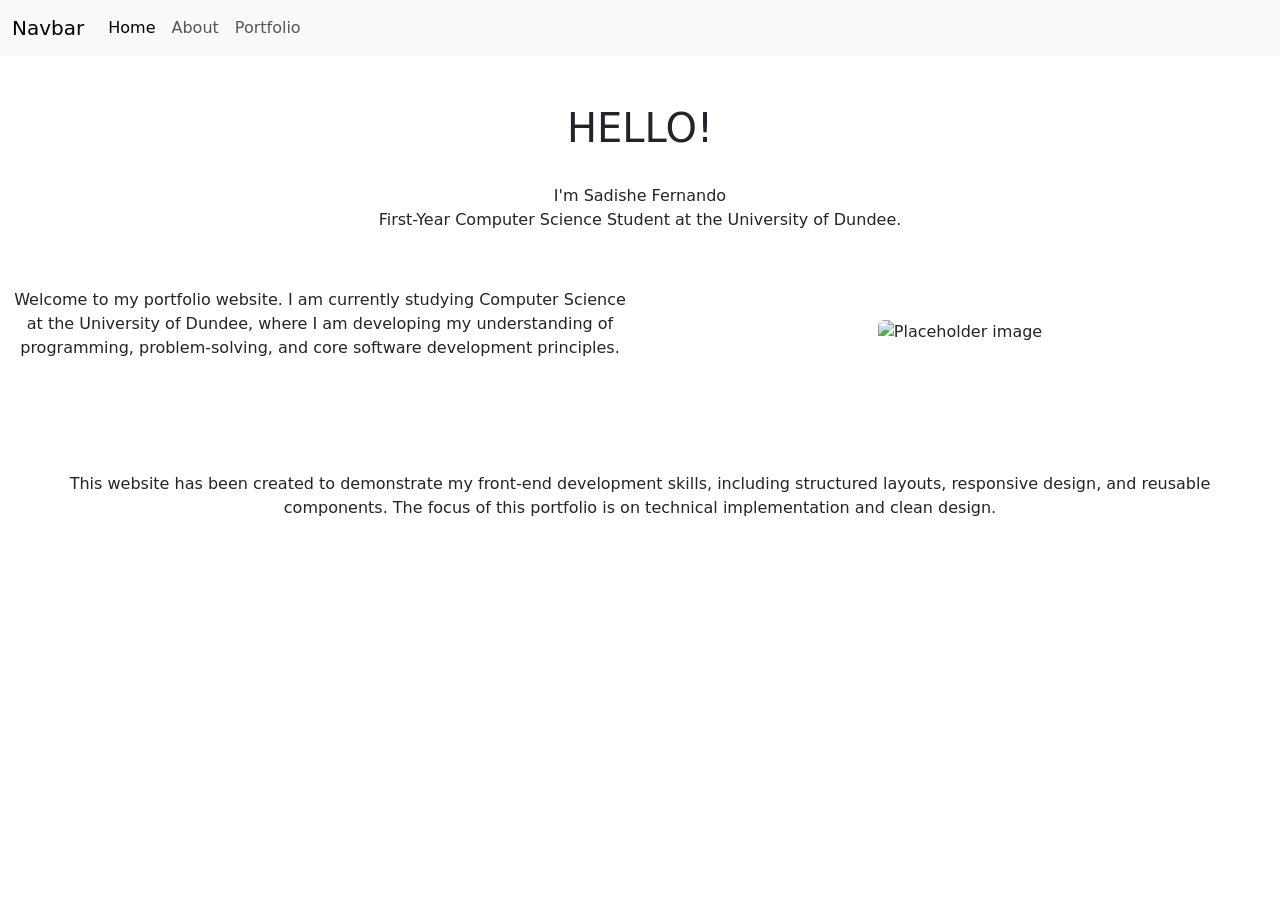
==== index.html @ 92574977 "update launch configuration to open index.html and enhance index.html structure and content" ====
<!DOCTYPE html>
<html lang="en">
<head>
  <meta charset="UTF-8">
  <meta name="viewport" content="width=device-width, initial-scale=1.0">
  <link rel="stylesheet" href="style.css">
  <link href="https://cdn.jsdelivr.net/npm/bootstrap@5.3.8/dist/css/bootstrap.min.css" rel="stylesheet" integrity="sha384-sRIl4kxILFvY47J16cr9ZwB07vP4J8+LH7qKQnuqkuIAvNWLzeN8tE5YBujZqJLB" crossorigin="anonymous">
  <title>Document</title>

</head>
<body>

<nav class="navbar navbar-expand-lg bg-body-tertiary">
  <div class="container-fluid">
    <a class="navbar-brand" href="#">Navbar</a>
    <button class="navbar-toggler" type="button" data-bs-toggle="collapse" data-bs-target="#navbarNavAltMarkup" aria-controls="navbarNavAltMarkup" aria-expanded="false" aria-label="Toggle navigation">
      <span class="navbar-toggler-icon"></span>
    </button>
    <div class="collapse navbar-collapse" id="navbarNavAltMarkup">
      <div class="navbar-nav">
        <a class="nav-link active" aria-current="page" href="#">Home</a>
        <a class="nav-link" href="#">About</a>
        <a class="nav-link" href="#">Portfolio</a>
      </div>
    </div>
  </div>
</nav>



<div class="container text-center mt-5">
  <div class="row align-items-end">
    <div class="col">
      <h1 class="text-center mb-4">HELLO!</h1>
    </div>
  </div>
</div>



<div class="container-fluid text-center">
  <div class="row">
    <div class="col-12 my-2">
      <p1>I'm Sadishe Fernando</p1><br><p2>First-Year Computer Science Student at the University of Dundee.</p2>
    </div>

<div class="container">
  <div class="row align-items-center my-5">

    <div class="col-md-6">
      <p>
        Welcome to my portfolio website. I am currently studying Computer Science at the University of Dundee, where I am developing my understanding of programming, problem-solving, and core software development principles.
      </p>
    </div>

    <div class="col-md-6 text-center">
      <img src="https://picsum.photos/400" class="img-fluid rounded" alt="Placeholder image">
    </div>

  </div>
</div>

<div class="container-fluid">
  <div class="row">
    <div class="col text-center p-5">
      <p1>This website has been created to demonstrate my front-end development skills, including structured layouts, responsive design, and reusable components. The focus of this portfolio is on technical implementation and clean design.</p1>
    </div>
  </div>
</div>




</body>
</html>
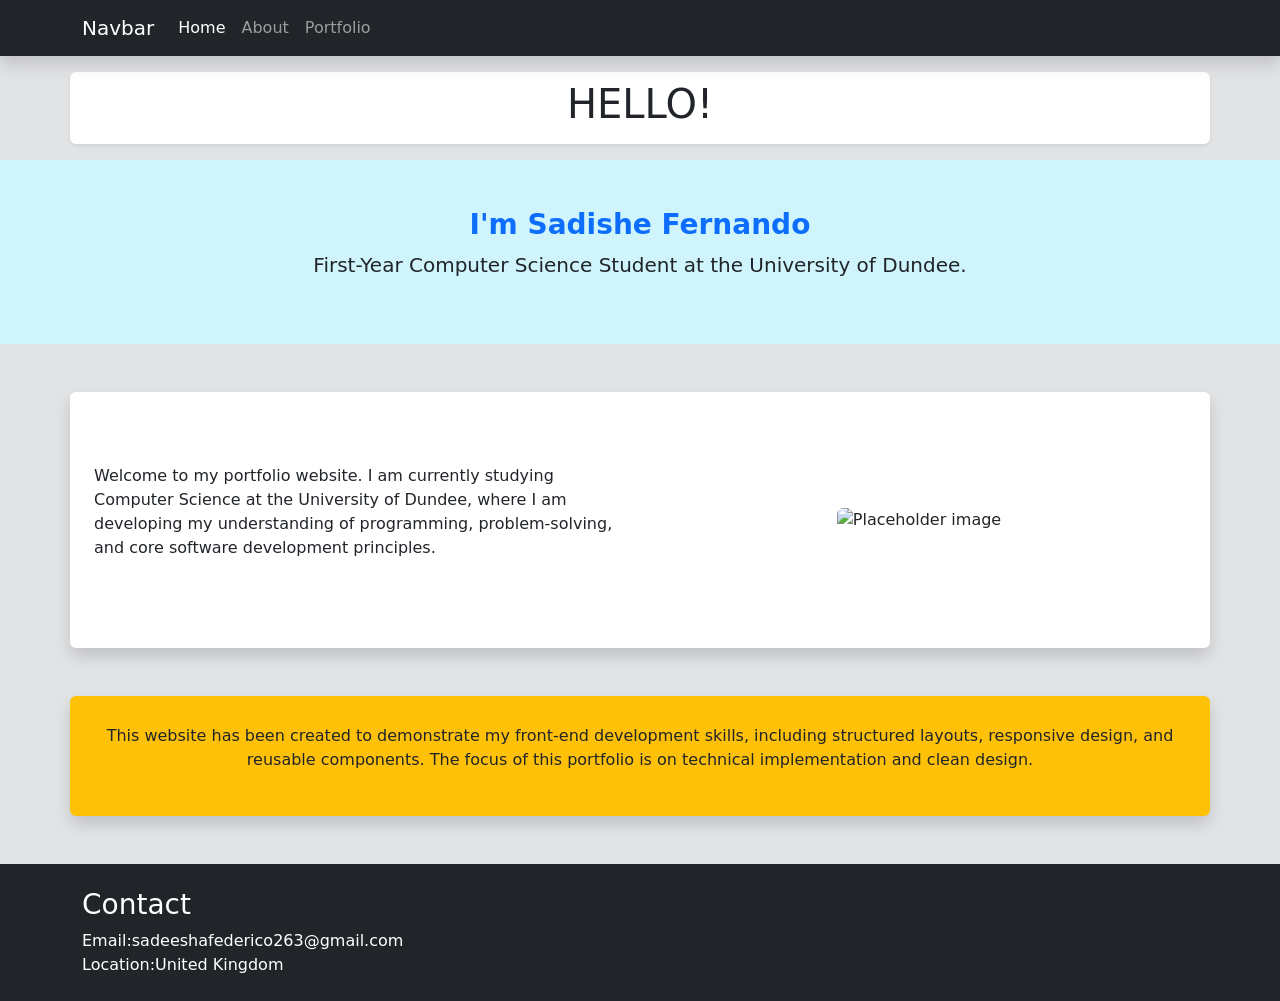
==== commit fda5ab0d: "refactor index.html structure and add about.html with initial content" ====
--- a/index.html
+++ b/index.html
@@ -5,46 +5,47 @@
   <meta name="viewport" content="width=device-width, initial-scale=1.0">
   <link rel="stylesheet" href="style.css">
   <link href="https://cdn.jsdelivr.net/npm/bootstrap@5.3.8/dist/css/bootstrap.min.css" rel="stylesheet" integrity="sha384-sRIl4kxILFvY47J16cr9ZwB07vP4J8+LH7qKQnuqkuIAvNWLzeN8tE5YBujZqJLB" crossorigin="anonymous">
-  <title>Document</title>
+  <title>Home</title>
 
 </head>
-<body>
+<body class="bg-secondary-subtle">
 
-<nav class="navbar navbar-expand-lg bg-body-tertiary">
-  <div class="container-fluid">
-    <a class="navbar-brand" href="#">Navbar</a>
+
+<div class="card text-center border-0">
+    <nav class="navbar navbar-expand-lg navbar-dark bg-dark shadow">
+  <div class="container">
+    <a class="navbar-brand" href="index.html">Navbar</a>
     <button class="navbar-toggler" type="button" data-bs-toggle="collapse" data-bs-target="#navbarNavAltMarkup" aria-controls="navbarNavAltMarkup" aria-expanded="false" aria-label="Toggle navigation">
       <span class="navbar-toggler-icon"></span>
     </button>
     <div class="collapse navbar-collapse" id="navbarNavAltMarkup">
       <div class="navbar-nav">
-        <a class="nav-link active" aria-current="page" href="#">Home</a>
-        <a class="nav-link" href="#">About</a>
+        <a class="nav-link active" aria-current="page" href="index.html">Home</a>
+        <a class="nav-link" href="about.html">About</a>
         <a class="nav-link" href="#">Portfolio</a>
       </div>
     </div>
   </div>
 </nav>
 
-
-
-<div class="container text-center mt-5">
+  </div>
+  <div class="card-body">
+    <div class="container text-center mt-3 bg-white p-2 rounded shadow-sm">
   <div class="row align-items-end">
     <div class="col">
-      <h1 class="text-center mb-4">HELLO!</h1>
+      <h1 class="text-center">HELLO!</h1>
     </div>
   </div>
 </div>
 
 
+<div class="container-fluid text-center mt-3 bg-info-subtle py-5  shadow-xl">
+  <h3 class="text-primary fw-bold">I'm Sadishe Fernando</h3>
+  <p class="lead text-dark">First-Year Computer Science Student at the University of Dundee.</p>
+</div>
 
-<div class="container-fluid text-center">
-  <div class="row">
-    <div class="col-12 my-2">
-      <p1>I'm Sadishe Fernando</p1><br><p2>First-Year Computer Science Student at the University of Dundee.</p2>
-    </div>
 
-<div class="container">
+<div class="container my-5 bg-white p-4 rounded shadow">
   <div class="row align-items-center my-5">
 
     <div class="col-md-6">
@@ -60,14 +61,25 @@
   </div>
 </div>
 
-<div class="container-fluid">
-  <div class="row">
-    <div class="col text-center p-5">
-      <p1>This website has been created to demonstrate my front-end development skills, including structured layouts, responsive design, and reusable components. The focus of this portfolio is on technical implementation and clean design.</p1>
+<div class="container my-5">
+  <div class="row bg-warning text-dark rounded p-4 shadow">
+    <div class="col text-center p-1">
+      <p>This website has been created to demonstrate my front-end development skills, including structured layouts, responsive design, and reusable components. The focus of this portfolio is on technical implementation and clean design.</p>
     </div>
   </div>
 </div>
 
+  </div>
+  <div class="card-footer bg-dark text-white py-4">
+    <div class="container">
+  <div class="row">
+    <div class="col-12 text-start"><h3>Contact</h3></div>
+    <div class="col-12 text-start"><p1>Email:sadeeshafederico263@gmail.com</p1></div>
+    <div class="col-12 text-start"><p1>Location:United Kingdom</p1></div>
+  </div>
+</div>
+  </div>
+</div>
 
 
 
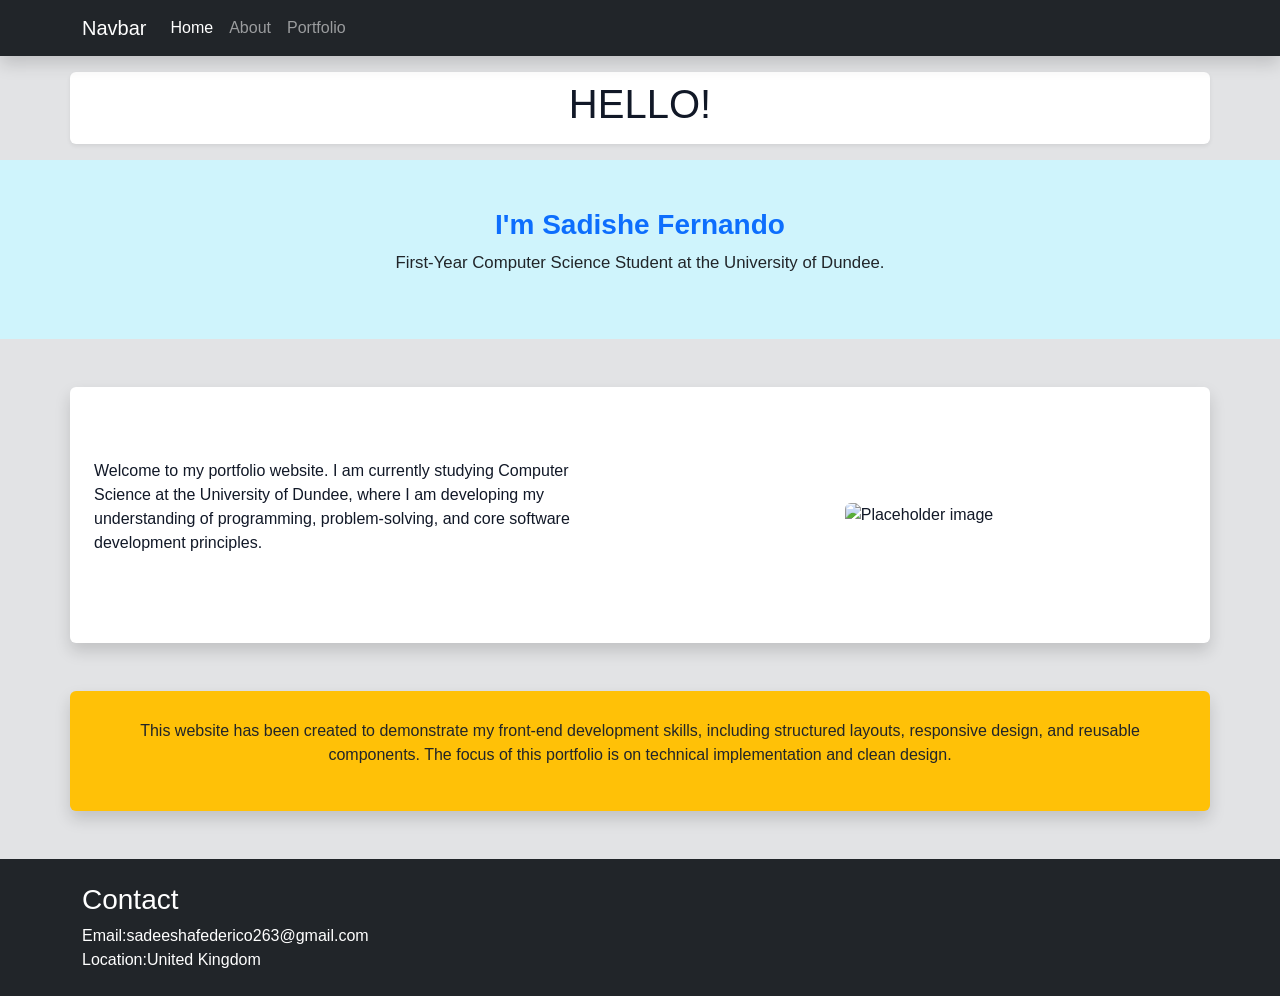
==== commit 0f175d37: "Refactor HTML structure and enhance CSS for consistent styling across pages" ====
--- a/index.html
+++ b/index.html
@@ -3,15 +3,14 @@
 <head>
   <meta charset="UTF-8">
   <meta name="viewport" content="width=device-width, initial-scale=1.0">
+  <link href="https://cdn.jsdelivr.net/npm/bootstrap@5.3.8/dist/css/bootstrap.min.css" rel="stylesheet" integrity="sha384-sRIl4kxILFvY47J16cr9ZwB07vP4J8+LH7qKQnuqkuIAvNWLzeN8tE5YBujZqJLB" crossorigin="anonymous">
   <link rel="stylesheet" href="style.css">
-  <link href="https://cdn.jsdelivr.net/npm/bootstrap@5.3.8/dist/css/bootstrap.min.css" rel="stylesheet" integrity="sha384-sRIl4kxILFvY47J16cr9ZwB07vP4J8+LH7qKQnuqkuIAvNWLzeN8tE5YBujZqJLB" crossorigin="anonymous">
   <title>Home</title>
 
 </head>
-<body class="bg-secondary-subtle">
+<body class="d-flex flex-column min-vh-100 bg-secondary-subtle page-home">
 
 
-<div class="card text-center border-0">
     <nav class="navbar navbar-expand-lg navbar-dark bg-dark shadow">
   <div class="container">
     <a class="navbar-brand" href="index.html">Navbar</a>
@@ -22,13 +21,13 @@
       <div class="navbar-nav">
         <a class="nav-link active" aria-current="page" href="index.html">Home</a>
         <a class="nav-link" href="about.html">About</a>
-        <a class="nav-link" href="#">Portfolio</a>
+        <a class="nav-link" href="portfolio.html">Portfolio</a>
       </div>
     </div>
   </div>
 </nav>
 
-  </div>
+<main class="flex-fill">
   <div class="card-body">
     <div class="container text-center mt-3 bg-white p-2 rounded shadow-sm">
   <div class="row align-items-end">
@@ -67,10 +66,10 @@
       <p>This website has been created to demonstrate my front-end development skills, including structured layouts, responsive design, and reusable components. The focus of this portfolio is on technical implementation and clean design.</p>
     </div>
   </div>
-</div>
+</main>
 
-  </div>
-  <div class="card-footer bg-dark text-white py-4">
+  
+  <footer class="card-footer bg-dark text-white py-4">
     <div class="container">
   <div class="row">
     <div class="col-12 text-start"><h3>Contact</h3></div>
@@ -78,10 +77,11 @@
     <div class="col-12 text-start"><p1>Location:United Kingdom</p1></div>
   </div>
 </div>
-  </div>
-</div>
+  </footer>
 
 
+
+ <script src="https://cdn.jsdelivr.net/npm/bootstrap@5.3.8/dist/js/bootstrap.bundle.min.js" integrity="sha384-FKyoEForCGlyvwx9Hj09JcYn3nv7wiPVlz7YYwJrWVcXK/BmnVDxM+D2scQbITxI" crossorigin="anonymous"></script>
 
 </body>
 </html>
--- a/style.css
+++ b/style.css
@@ -0,0 +1,42 @@
+/* Basic site stylesheet for three pages - use classes, not inline styles */
+:root{
+	--home-bg: #1d85e0 !important; /* aliceblue */
+	--about-bg: #63c915 !important; /* light green */
+	--portfolio-bg: #fff7ed !important; /* light peach */
+	--muted: #6b7280 !important;
+	--accent: #0b3a66 !important;
+}
+
+/* Reset / base */
+*{box-sizing:border-box}
+body{margin:0;font-family:-apple-system,BlinkMacSystemFont,"Segoe UI",Roboto,Arial,Helvetica,sans-serif;color:#111827;background:#fff}
+
+/* Page backgrounds (target body classes added in each HTML file) */
+body.page-home{background-color:var(--home-bg)}
+body.page-about{background-color:var(--about-bg)}
+body.page-portfolio{background-color:var(--portfolio-bg)}
+
+/* Layout helpers */
+.site-main{padding:1rem 0}
+.page-section{padding:2rem 0}
+
+/* Hero / intro */
+.hero{padding:2rem 0;text-align:center}
+.hero .title{font-size:1.8rem;color:var(--accent);margin:0 0 .5rem}
+.hero .subtitle{color:var(--muted);margin:0}
+
+/* Card utility (instead of repeating inline/bootstrap utilities) */
+.card-custom{background:#fff;padding:1rem;border-radius:.5rem;box-shadow:0 6px 18px rgba(16,24,40,.06)}
+
+/* Reusable image class to replace inline styles */
+.cover-img{height:200px;object-fit:cover;width:100%;display:block}
+
+/* Simple typography tweaks */
+.lead{color:var(--muted);font-size:1.05rem}
+
+/* Small responsive tweak */
+@media (min-width:768px){
+	.hero .title{font-size:2.4rem}
+}
+
+
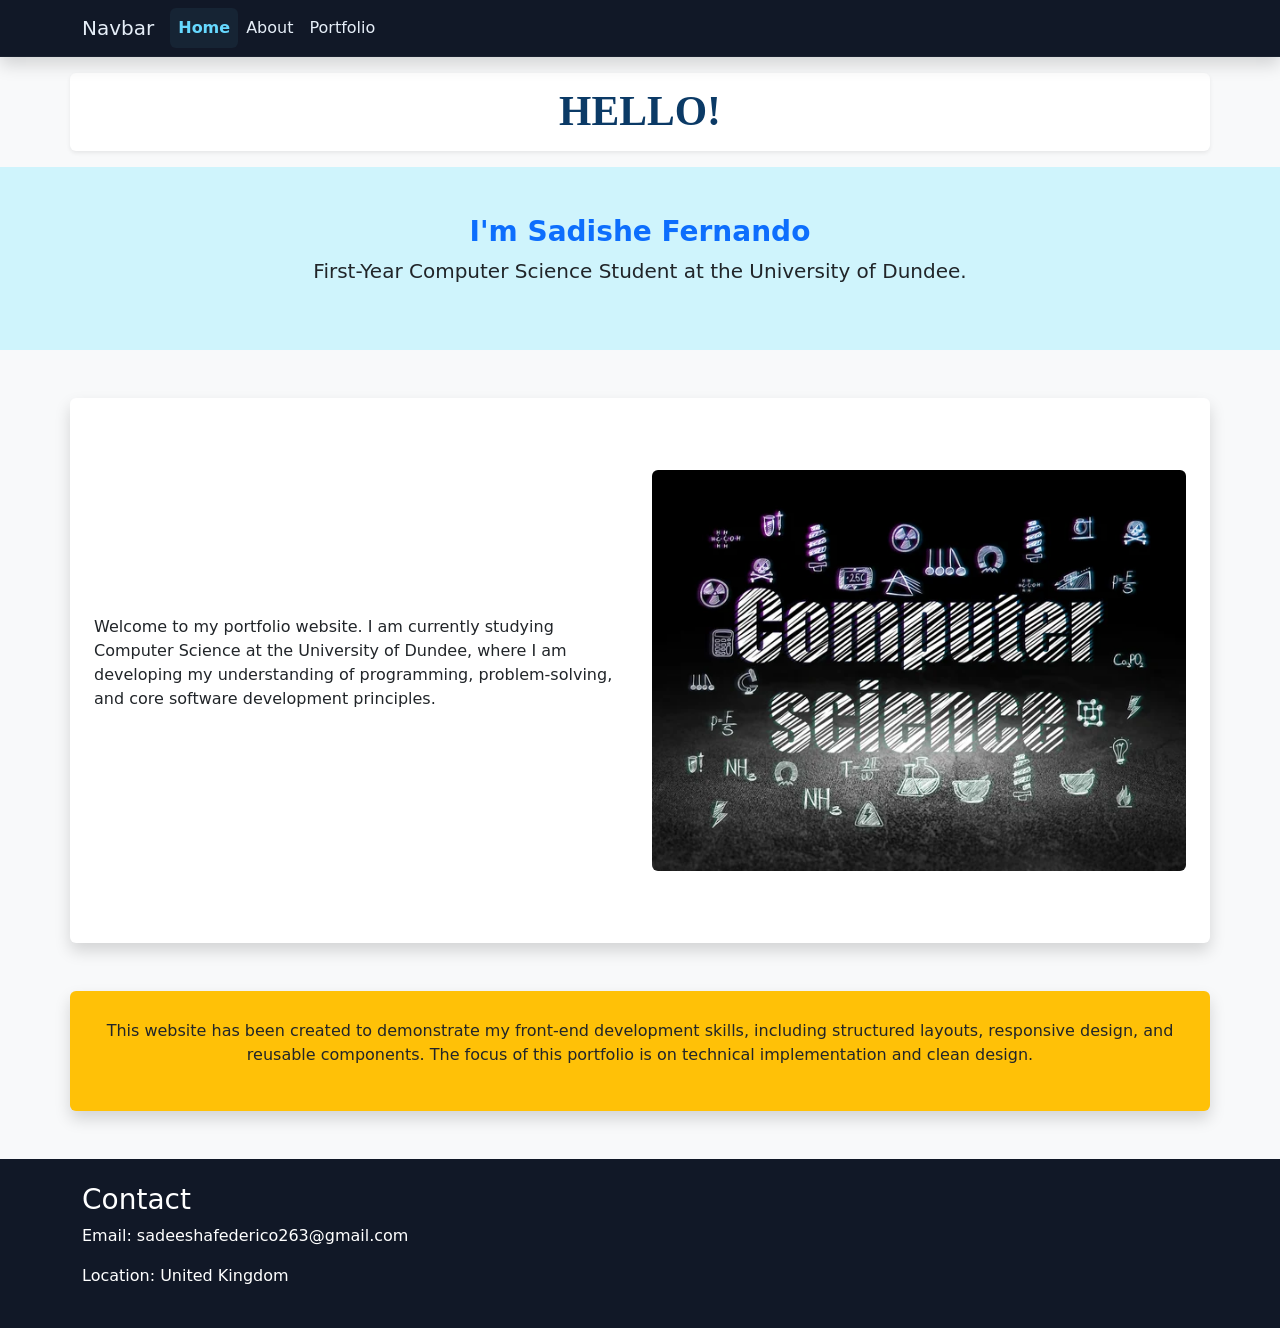
==== commit 17201f94: "chore: clean up code structure and remove unused code blocks" ====
--- a/index.html
+++ b/index.html
@@ -8,10 +8,11 @@
   <title>Home</title>
 
 </head>
-<body class="d-flex flex-column min-vh-100 bg-secondary-subtle page-home">
+<body class="d-flex flex-column min-vh-100 page-home site-bg">
 
 
-    <nav class="navbar navbar-expand-lg navbar-dark bg-dark shadow">
+  <header class="site-header">
+  <nav class="navbar navbar-expand-lg navbar-dark bg-dark shadow site-navbar">
   <div class="container">
     <a class="navbar-brand" href="index.html">Navbar</a>
     <button class="navbar-toggler" type="button" data-bs-toggle="collapse" data-bs-target="#navbarNavAltMarkup" aria-controls="navbarNavAltMarkup" aria-expanded="false" aria-label="Toggle navigation">
@@ -25,7 +26,8 @@
       </div>
     </div>
   </div>
-</nav>
+  </nav>
+  </header>
 
 <main class="flex-fill">
   <div class="card-body">
@@ -54,7 +56,7 @@
     </div>
 
     <div class="col-md-6 text-center">
-      <img src="https://picsum.photos/400" class="img-fluid rounded" alt="Placeholder image">
+      <img src="cs.jpg" class="img-fluid rounded" alt="Placeholder image">
     </div>
 
   </div>
@@ -69,12 +71,12 @@
 </main>
 
   
-  <footer class="card-footer bg-dark text-white py-4">
+  <footer class="card-footer bg-dark text-white py-4 site-footer">
     <div class="container">
   <div class="row">
     <div class="col-12 text-start"><h3>Contact</h3></div>
-    <div class="col-12 text-start"><p1>Email:sadeeshafederico263@gmail.com</p1></div>
-    <div class="col-12 text-start"><p1>Location:United Kingdom</p1></div>
+  <div class="col-12 text-start"><p>Email: sadeeshafederico263@gmail.com</p></div>
+  <div class="col-12 text-start"><p>Location: United Kingdom</p></div>
   </div>
 </div>
   </footer>
--- a/style.css
+++ b/style.css
@@ -1,42 +1,52 @@
-/* Basic site stylesheet for three pages - use classes, not inline styles */
-:root{
-	--home-bg: #1d85e0 !important; /* aliceblue */
-	--about-bg: #63c915 !important; /* light green */
-	--portfolio-bg: #fff7ed !important; /* light peach */
-	--muted: #6b7280 !important;
-	--accent: #0b3a66 !important;
+
+/* Just a single background colour for the whole site */
+body{
+	margin:0;
+	background-color:#F8F9FA;
 }
 
-/* Reset / base */
-*{box-sizing:border-box}
-body{margin:0;font-family:-apple-system,BlinkMacSystemFont,"Segoe UI",Roboto,Arial,Helvetica,sans-serif;color:#111827;background:#fff}
+/* Load a friendly display font for headings */
+@import url('https://fonts.googleapis.com/css2?family=Roboto+Slab:wght@100..900&display=swap');
 
-/* Page backgrounds (target body classes added in each HTML file) */
-body.page-home{background-color:var(--home-bg)}
-body.page-about{background-color:var(--about-bg)}
-body.page-portfolio{background-color:var(--portfolio-bg)}
+/* Heading styles */
+h1{
+	font-family: "Roboto Slab", serif;
+	font-weight: 700;
+	color: #0b3a66;
+	margin: .5rem 0;
+	line-height: 1.1;
+	font-size: 2rem;
+}
+@media(min-width:768px){
+	h1{ font-size:2.6rem; }
+}
 
-/* Layout helpers */
-.site-main{padding:1rem 0}
-.page-section{padding:2rem 0}
+/* Navbar styling */
+.navbar{ background-color:#111827 !important; border-bottom:1px solid rgba(255,255,255,0.04); }
+.navbar .navbar-brand, .navbar .nav-link{ color:#e6eef8 !important; }
+.navbar .nav-link:hover, .navbar .nav-link:focus{ color:#9fe8ff !important; }
 
-/* Hero / intro */
-.hero{padding:2rem 0;text-align:center}
-.hero .title{font-size:1.8rem;color:var(--accent);margin:0 0 .5rem}
-.hero .subtitle{color:var(--muted);margin:0}
+/* Highlight the current page */
+.navbar .nav-link.active{
+	color:#66d9ff !important;
+	background: rgba(102,217,255,0.06) !important;
+	border-radius:6px;
+	font-weight:600;
+}
 
-/* Card utility (instead of repeating inline/bootstrap utilities) */
-.card-custom{background:#fff;padding:1rem;border-radius:.5rem;box-shadow:0 6px 18px rgba(16,24,40,.06)}
+.navbar-toggler{ border-color: rgba(255, 255, 255, 0.503) !important; }
+.navbar-toggler-icon{ filter: invert(100%) !important; }
 
-/* Reusable image class to replace inline styles */
-.cover-img{height:200px;object-fit:cover;width:100%;display:block}
-
-/* Simple typography tweaks */
-.lead{color:var(--muted);font-size:1.05rem}
-
-/* Small responsive tweak */
-@media (min-width:768px){
-	.hero .title{font-size:2.4rem}
+/* Footer color: match navbar */
+footer.card-footer, .card-footer {
+	background-color: #111827 !important;
+	color: #ffffff !important;
+}
+footer.card-footer a, .card-footer a {
+	color: #9fe8ff !important;
 }
 
 
+
+
+
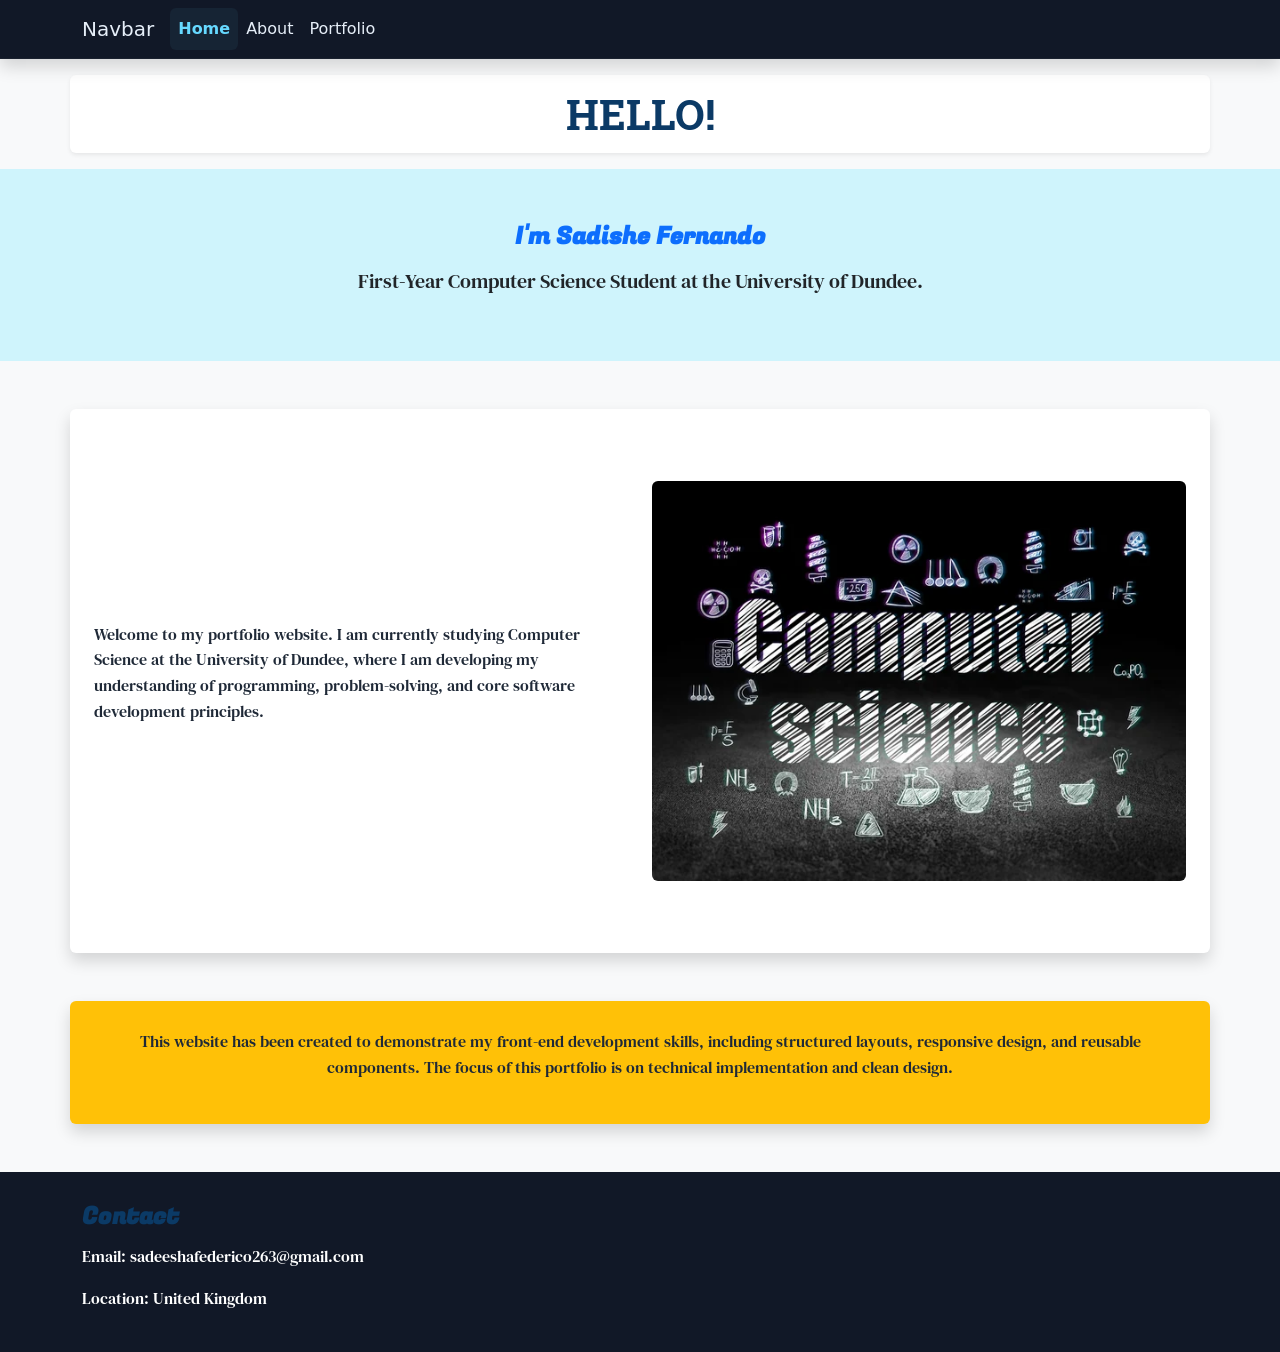
==== commit 15a2fd87: "animations" ====
--- a/index.html
+++ b/index.html
@@ -4,6 +4,7 @@
   <meta charset="UTF-8">
   <meta name="viewport" content="width=device-width, initial-scale=1.0">
   <link href="https://cdn.jsdelivr.net/npm/bootstrap@5.3.8/dist/css/bootstrap.min.css" rel="stylesheet" integrity="sha384-sRIl4kxILFvY47J16cr9ZwB07vP4J8+LH7qKQnuqkuIAvNWLzeN8tE5YBujZqJLB" crossorigin="anonymous">
+  <link href="https://cdnjs.cloudflare.com/ajax/libs/animate.css/4.1.1/animate.min.css" rel="stylesheet">
   <link rel="stylesheet" href="style.css">
   <title>Home</title>
 
@@ -34,14 +35,14 @@
     <div class="container text-center mt-3 bg-white p-2 rounded shadow-sm">
   <div class="row align-items-end">
     <div class="col">
-      <h1 class="text-center">HELLO!</h1>
+      <h1 class="text-center animate__animated animate__zoomIn">HELLO!</h1>
     </div>
   </div>
 </div>
 
 
 <div class="container-fluid text-center mt-3 bg-info-subtle py-5  shadow-xl">
-  <h3 class="text-primary fw-bold">I'm Sadishe Fernando</h3>
+  <h3 class="text-primary fw-bold ">I'm Sadishe Fernando</h3>
   <p class="lead text-dark">First-Year Computer Science Student at the University of Dundee.</p>
 </div>
 
--- a/style.css
+++ b/style.css
@@ -1,12 +1,15 @@
-
-/* Just a single background colour for the whole site */
+/* Import fonts (headings and paragraphs) */
+@import url('https://fonts.googleapis.com/css2?family=Roboto+Slab:wght@400;700&display=swap');
+@import url('https://fonts.googleapis.com/css2?family=DM+Serif+Text:ital@0;1&display=swap');
+@import url('https://fonts.googleapis.com/css2?family=Fugaz+One&display=swap');
+/* Basic page background */
 body{
 	margin:0;
 	background-color:#F8F9FA;
+	color:#111827;
+	font-family: 'Inter', system-ui, -apple-system, 'Segoe UI', Roboto, 'Helvetica Neue', Arial;
+	line-height:1.6;
 }
-
-/* Load a friendly display font for headings */
-@import url('https://fonts.googleapis.com/css2?family=Roboto+Slab:wght@100..900&display=swap');
 
 /* Heading styles */
 h1{
@@ -19,6 +22,26 @@
 }
 @media(min-width:768px){
 	h1{ font-size:2.6rem; }
+}
+
+/* Heading level 3 styles */
+h3{
+	font-family: "Fugaz One", sans-serif;
+	font-weight: 600;
+	color: #0b3a66;
+	margin: .4rem 0 .8rem 0;
+	font-size: 1.25rem;
+}
+@media(min-width:768px){
+	h3{ font-size:1.5rem; }
+}
+
+/* Paragraph styles */
+p{ 
+    font-family: "DM Serif Text", serif;
+	font-size:1rem;
+	color:#1f2937; /* neutral dark */
+	margin:0 0 1rem 0;
 }
 
 /* Navbar styling */
@@ -46,7 +69,12 @@
 	color: #9fe8ff !important;
 }
 
+/* Ensure paragraph text inside footers is white */
+footer.card-footer p, .card-footer p {
+  color: #ffffff !important;
+}
 
 
 
 
+
